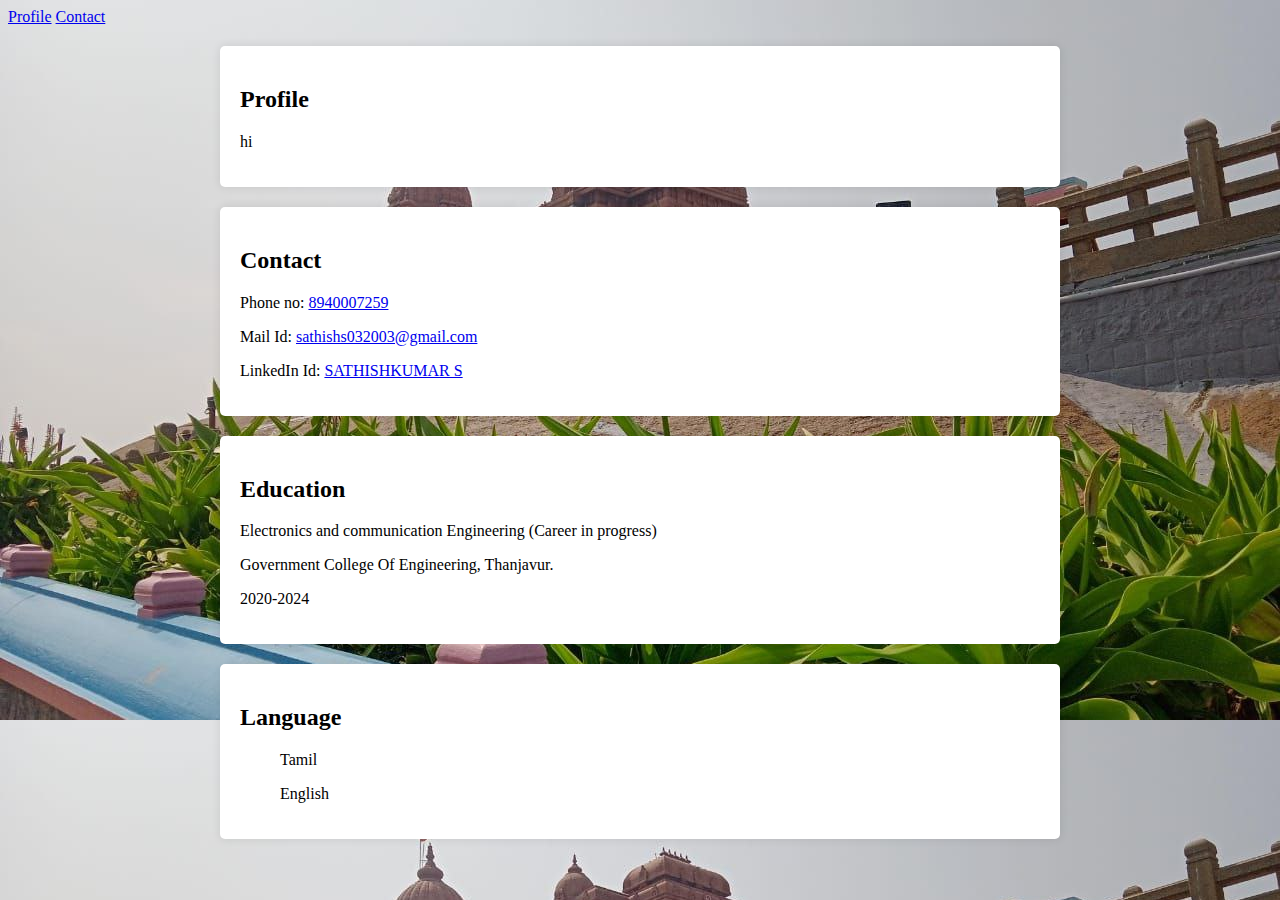
==== index.html @ bf37ccfd "Update and rename sk.html to index.html" ====
<!DOCTYPE html>
<html>
    <head>
        <meta http-equiv="content-type" content="text/html; charset=utf-8" >
        <meta name="viewport" content="width=device-width, initial-scale=1.0" />
        <title>SATHISHKUMAR - Portfolio</title>
        <link rel="stylesheet" href="style.css">
    </head>
        <body id="body">

            <!----------------- Navigation ------------------->

                <nav>
                    <a href="#Profile">Profile</a>
                    <a href="#contact">Contact</a>
                </nav>

            <!------------------ Profile --------------------->

                <div class="container" id="Profile">
                    <div class="profile">
                        <h2>Profile</h2>
                        <p>hi</p>
                    </div>
                </div> 

            <!------------------ Contact --------------------->

                <div class="container" id="contact">
                    <div class="contact">
                        <h2>Contact</h2>
                        <p>Phone no: <a href="tel:+918940007259">8940007259</a> </p>
                        <p>Mail Id: <a href="mailto:sathishs032003@gmail.com?subject=From%20your%20website">sathishs032003@gmail.com</a> </p>
                        <p>LinkedIn Id: <a href="https://in.linkedin.com/in/sathishkumar-s-069077214">SATHISHKUMAR S</a> </p>
                    </div>
                </div>

            <!------------------ Education ------------------->

                <div class="container" id="Education">
                    <div class="Education">
                        <h2>Education</h2>
                        <p>Electronics and communication Engineering (Career in progress)</p>
                        <p>Government College Of Engineering, Thanjavur.</p>
                        <p>2020-2024</p>
                    </div>
                </div>

            <!------------------- Language -------------------->

                <div class="container" id="Language">
                    <div class="Language">
                        <h2>Language</h2>
                        <ol>Tamil</ol>
                        <ol>English</ol>
                    </div>
                </div>
        </body>
</html>
---- style.css ----
.container {
    max-width: 800px;
    margin: 20px auto;
    background-color: #fff;
    padding: 20px;
    border-radius: 5px;
    box-shadow: 0 0 10px rgba(0, 0, 0, 0.1);
}

#body{
    background-image: url(background-image-1.jpg);
}
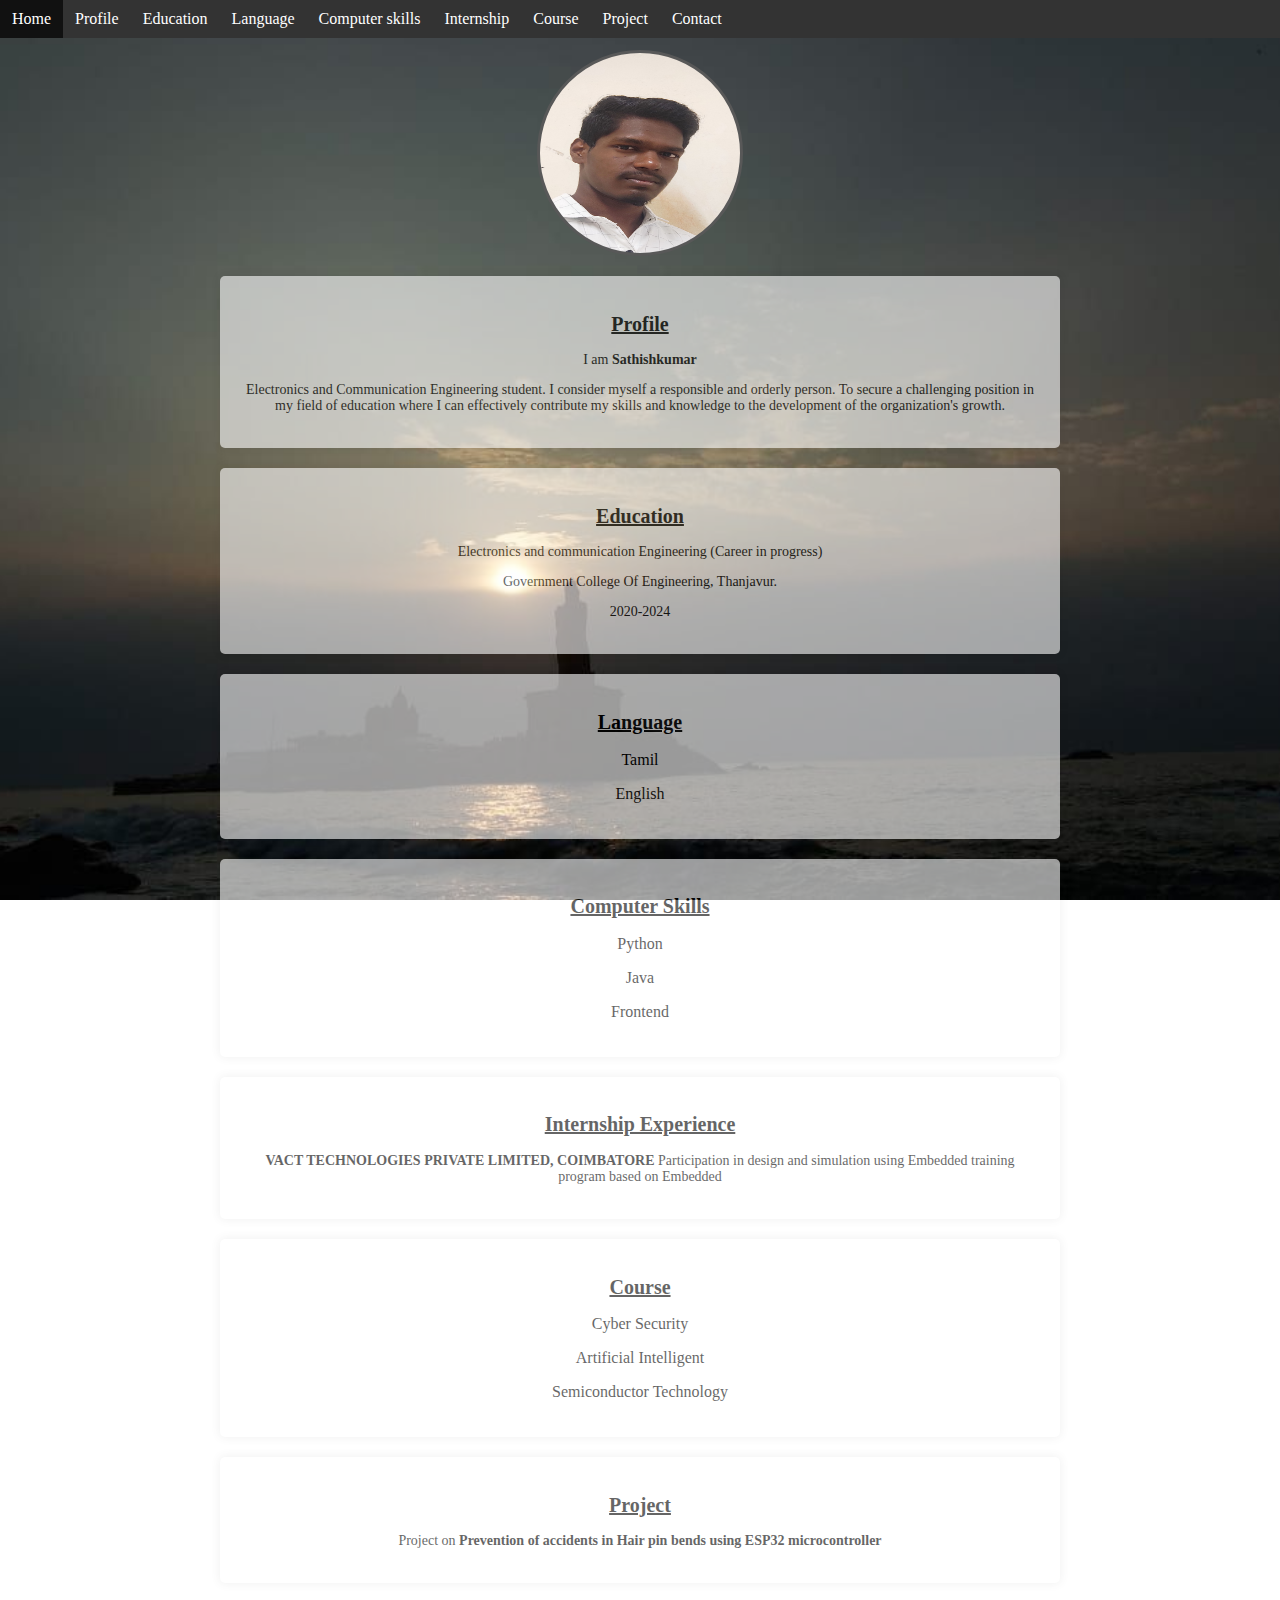
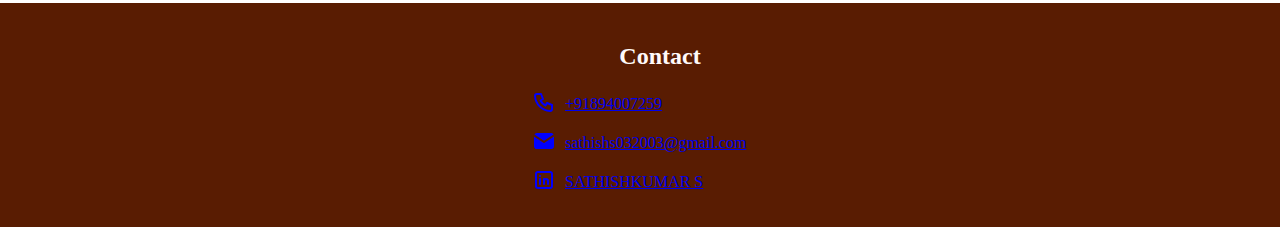
==== commit 1b3ec14d: "Add files via upload" ====
--- a/index.html
+++ b/index.html
@@ -2,47 +2,56 @@
 <html>
     <head>
         <meta http-equiv="content-type" content="text/html; charset=utf-8" >
-        <meta name="viewport" content="width=device-width, initial-scale=1.0" />
+        <meta name="viewport" content="width=1000" />
+        <meta name="keywords" content="Sathish, Sathishkumar, Sathish profile, Sathishkumar profile, Sathish resume, Sathishkumar resume">
         <title>SATHISHKUMAR - Portfolio</title>
         <link rel="stylesheet" href="style.css">
+        <link rel="background_image" href="./background-image-1.jpg">
+        <link rel="profile_image" href="./profile.jpg">
+        <link rel="Contact_image" href="./phone.svg">
+        <link rel="mail_image" href="./mail.svg">
+        <link rel="LinkedIn_image" href="./linkedin.svg"> 
+        <link rel="Profile_file" href="./Profile.html">
+        <link rel="Education_file" href="./Education.html">
+        <link rel="Language_file" href="./Language.html">
+        <link rel="Computer Skills_file" href="./Computer-Skills.html">
+        <link rel="Internship_file" href="./Internship.html">
+        <link rel="Course_file" href="./Course.html">
+        <link rel="Project_file" href="./Project.html">
+        <link rel="Home_file" href="./index.html">
+        <link rel="Contact_file" href="./index.html/#contact">
+        <link rel="shortcut icon" href="./logo.svg" type="image/x-icon">
     </head>
         <body id="body">
 
-            <!----------------- Navigation ------------------->
+            <div class="header">
+                <div class="header-wrapper">
+                    <div id="profile-img" class="profile-img">
+                    </div> 
+                </div>
+            </div>
 
-                <nav>
-                    <a href="#Profile">Profile</a>
-                    <a href="#contact">Contact</a>
-                </nav>
-
+            <div class="body">
+            
             <!------------------ Profile --------------------->
 
-                <div class="container" id="Profile">
+                <div class="container">
                     <div class="profile">
-                        <h2>Profile</h2>
-                        <p>hi</p>
+                        <h2 class="heading">Profile</h2>
+                        <p class="paragraph">I am <strong>Sathishkumar</strong></p>
+                        <p class="paragraph">Electronics and Communication Engineering student. I consider myself a responsible and orderly person. To secure a challenging position in my field of education where I can effectively contribute my skills and knowledge to the development of the organization's growth.
+                        </p>
                     </div>
                 </div> 
-
-            <!------------------ Contact --------------------->
-
-                <div class="container" id="contact">
-                    <div class="contact">
-                        <h2>Contact</h2>
-                        <p>Phone no: <a href="tel:+918940007259">8940007259</a> </p>
-                        <p>Mail Id: <a href="mailto:sathishs032003@gmail.com?subject=From%20your%20website">sathishs032003@gmail.com</a> </p>
-                        <p>LinkedIn Id: <a href="https://in.linkedin.com/in/sathishkumar-s-069077214">SATHISHKUMAR S</a> </p>
-                    </div>
-                </div>
 
             <!------------------ Education ------------------->
 
                 <div class="container" id="Education">
                     <div class="Education">
-                        <h2>Education</h2>
-                        <p>Electronics and communication Engineering (Career in progress)</p>
-                        <p>Government College Of Engineering, Thanjavur.</p>
-                        <p>2020-2024</p>
+                        <h2 class="heading">Education</h2>
+                        <p class="paragraph">Electronics and communication Engineering (Career in progress)</p>
+                        <p class="paragraph">Government College Of Engineering, Thanjavur.</p>
+                        <p class="paragraph">2020-2024</p>
                     </div>
                 </div>
 
@@ -50,10 +59,97 @@
 
                 <div class="container" id="Language">
                     <div class="Language">
-                        <h2>Language</h2>
-                        <ol>Tamil</ol>
-                        <ol>English</ol>
+                        <h2 class="heading">Language</h2>
+                        <p class="list">Tamil</p>
+                        <p class="list">English</p>
                     </div>
                 </div>
+
+            <!-------------------- Computer skills ------------->
+
+                <div class="container" id="Computer skills">
+                    <div class="coumputer skills">
+                        <h2 class="heading">Computer Skills</h2>
+                        <p class="list">Python</p>
+                        <p class="list">Java</p>
+                        <p class="list">Frontend</p>
+                    </div>
+                </div>
+
+            <!--------------------- Internship ------------------>
+                
+                <div class="container" id="Internship">
+                    <div class="Internship">
+                        <h2 class="heading">Internship Experience</h2>
+                        <p class="paragraph"><strong>VACT TECHNOLOGIES PRIVATE LIMITED, COIMBATORE</strong> Participation in design and simulation using Embedded training program based on Embedded</p>
+                    </div>
+                </div>
+
+            <!-------------------- Course ------------------------>
+
+                <div class="container" id="Course">
+                    <div class="Course">
+                        <h2 class="heading">Course</h2>
+                        <p class="list">Cyber Security</p>
+                        <p class="list">Artificial Intelligent</p>
+                        <p class="list">Semiconductor Technology</p>
+                    </div>
+                </div>
+
+            <!----------------------- Project --------------------->
+
+            <div class="container" id="Project">
+                <div class="Project">
+                    <h2 class="heading">Project</h2>
+                    <p class="paragraph">Project on <strong>Prevention of accidents in Hair pin bends using ESP32 microcontroller</strong></p>
+                </div>
+            </div>
+
+             <!------------------ Contact --------------------->
+
+             <div id="contact">
+                <div class="contact">
+                    <h2 class="cont">Contact</h2>
+                    <p class="cont-info"><img class="svg" src="phone.svg" width="24" height="24" viewBox="24 24 0 0">  <a href="tel:+918940007259">+91894007259</a> </p>
+                    <p class="cont-info"><img class="svg" src="mail.svg"  width="24" height="24" viewBox="24 24 0 0">  <a href="mailto:sathishs032003@gmail.com?subject=From%20your%20website">sathishs032003@gmail.com</a> </p>
+                    <p class="cont-info"><img class="svg" src="linkedin.svg"  width="24" height="24" viewBox="24 24 0 0">  <a href="https://in.linkedin.com/in/sathishkumar-s-069077214">SATHISHKUMAR S</a> </p>
+                </div>
+            </div>
+            </div>
+
+            <!-------------------- Navigation -------------------->
+
+            <ul class="Navigation">
+                <nav>
+                    <li class="menu"><a class="con" href="index.html">Home</a></li>
+                    <li class="menu"><a class="con" href="Profile.html">Profile</a></li>
+                    <li class="menu"><a class="con" href="Education.html">Education</a></li>
+                    <li class="menu"><a class="con" href="Language.html">Language</a></li>
+                    <li class="menu"><a class="con" href="Computer-skills.html">Computer skills</a></li>
+                    <li class="menu"><a class="con" href="Internship.html">Internship</a></li>
+                    <li class="menu"><a class="con" href="Course.html">Course<li></a></li>
+                    <li class="menu"><a class="con" href="Project.html">Project<li></a></li>
+                    <li class="menu"><a class="con" href="#contact">Contact</a></li>
+                </nav>
+            </ul>
+
+            <!------------------------ script --------------------->
+
+            <script>
+                const image = document.querySelector('.profile-img');
+                window.addEventListener('scroll',()=> {
+                    const windowTop = window.scrollY;
+                    const imageTop = image.getBoundingClientRect().top;
+
+                    if(windowTop > imageTop) {
+                        image.classList.add('is-scrolled-out');
+                    }
+                    else {
+                        image.classList.remove('is-scrolled-out');
+                    }
+                });
+            </script>
+
+            <!------------------------ END ------------------------>
         </body>
-</html> 
+</html> --- a/style.css
+++ b/style.css
@@ -1,12 +1,130 @@
+
 .container {
+    
     max-width: 800px;
     margin: 20px auto;
     background-color: #fff;
     padding: 20px;
     border-radius: 5px;
     box-shadow: 0 0 10px rgba(0, 0, 0, 0.1);
+    opacity: 0.6;
 }
 
 #body{
     background-image: url(background-image-1.jpg);
+    background-repeat: no-repeat;
+    background-position: center center;
+    background-size: cover;
+    background-attachment: fixed;
+    width: auto;
+    margin: 0;
+    padding: 0;
+}
+
+.list{
+    text-align: center;
+}
+
+.Navigation{
+    list-style-type: none;
+    margin: 0;
+    padding: 0;
+    overflow: hidden;
+    background-color: #333;
+    position: fixed;
+    top: 0;
+    width: 100%;
+}
+
+.menu{
+    float: left;
+}
+
+.con{
+    display: block;
+    color: white;
+    text-align: center;
+    padding: 10px 12px;
+    text-decoration: none;
+}
+
+.con:hover:not(.active) {
+    background-color: #111;
+}
+
+.active {
+    background-color: #04aa6d;
+}
+
+#profile-img {
+    width: 200px;
+    height: 200px;
+    border-radius: 50%;
+    background: url(profile.jpg) no-repeat;
+    background-size: 200px 205px;
+    background-position-x: 0px;
+    background-position-y: 0px;
+    border: 3px solid #585858;
+    margin-top: 50px;
+    margin-left: -12.5%;
+    margin-left: auto;
+    margin-right: auto;
+    
+}
+
+.header {
+    width: 100%;
+}
+
+.header-wrapper {
+    display: flex;
+  
+}
+
+.profile-img {
+    opacity: 1;
+    transform: none;
+}
+
+.profile-img.is-scrolled-out {
+    opacity: 0;
+    
+    transition: opacity 0.6s ease-out, transform 1.2s ease-out;
+}
+
+#contact {
+    position: relative;
+}
+
+.contact {
+    position: absolute;
+    height: auto;
+    width: 100%;
+    background-color: #591c02;
+    padding: 20px;
+    color: snow;
+}
+
+.cont {
+    text-align: center;
+}
+
+.cont-info{
+    margin-left: 40%;
+}
+
+.heading {
+    font-size: 20px;
+    text-decoration-line: underline;
+    text-align: center;
+}
+
+.paragraph {
+    font-size: 14px;
+    text-align: center;
+}
+
+.svg {
+    margin-right: 5px;
+    margin-bottom: -5px;
 }